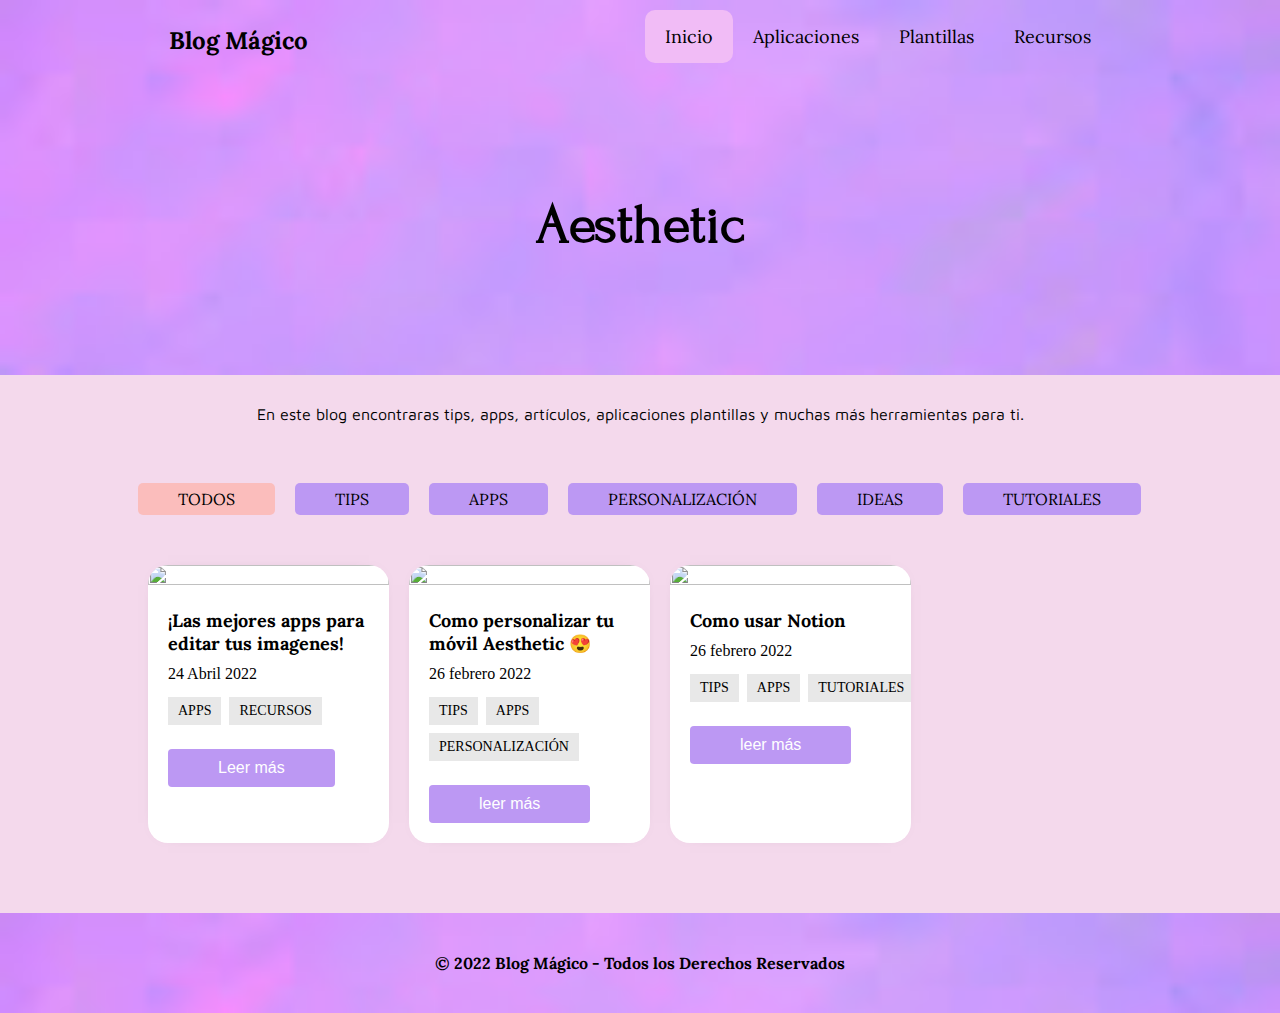
==== index.html @ 1cb6f3f5 "añadirblog" ====
<!DOCTYPE html>
<html lang="es">
<head>
    <meta http-equiv="Content-Type" content="text/html; charset=utf-8"/>
    <meta name="viewport" content="width=device-width, initial-scale=1" />
    <meta http-equiv="X-UA-Compatible" content="ie.edge">
    <title>Blog Mágico - Inicio</title>
    <link rel="stylesheet" href="css/index.css">
    <link rel="stylesheet" href="css/general.css">
    <link rel="shortcut icon" href="#">

<body>

    <header>
        <div class="navbar">
    
            <div class="logo"><h2>Blog Mágico</h2></div>

            <div class="bottom">
                <input type="checkbox" id="btn-menu">
                <label for="btn-menu"><p>=</p></label>
            </div>

            <nav class="menu" id="menu">
                <hr>
                <ul class="menu_item">
                    <li><a href="index.html" class="presente">Inicio</a></li>
                    <li><a href="Aplicaciones.html">Aplicaciones</a></li>
                    <li><a href="#">Plantillas</a></li>
                    <li><a href="#">Recursos</a></li>
                </ul>
            </nav>
    
        </div>

        <h1>Aesthetic</h1>    
    </header>

    <p class="sub-titulo">En este blog encontraras tips, apps, artículos, aplicaciones plantillas y muchas más herramientas para ti.</p>

    <section class="global-container">
        <div class="container-post">

            <input type="radio" id="TODOS" name="categories" value="TODOS" checked>
            <input type="radio" id="TIPS" name="categories" value="TIPS">
            <input type="radio" id="APPS" name="categories" value="APPS">
            <input type="radio" id="PERSONALIZACIÓN" name="categories" value="PERSONALIZACIÓN">
            <input type="radio" id="IDEAS" name="categories" value="IDEAS">
            <input type="radio" id="TUTORIALES" name="categories" value="TUTORIALES">
    
            <div class="container-category">
                <label for="TODOS">TODOS</label>
                <label for="TIPS">TIPS</label>
                <label for="APPS">APPS</label>
                <label for="PERSONALIZACIÓN">PERSONALIZACIÓN</label>
                <label for="IDEAS">IDEAS</label>
                <label for="TUTORIALES">TUTORIALES</label>
            </div>


            <div class="posts">

                <div class="post" data-category="APPS">
    
                    <div class="ctn-img">
                        <img src="#" alt="">
                    </div>
                    <h2>¡Las mejores apps para editar tus imagenes!</h2>
                    <span>24 Abril 2022</span>
                    <ul class="ctn-tag">
                        <li>APPS</li>
                        <li>RECURSOS</li>
                    </ul>
                    <a href="articulo.html"><button>Leer más</button></a>
    
                </div>
    
                <div class="post" data-category="TIPS APPS PERSONALIZACIÓN">
    
                    <div class="ctn-img"><img src="#" alt=""></div>
                    <h2>Como personalizar tu móvil Aesthetic 😍</h2>
                    <span>26 febrero 2022</span>
                    <ul class="ctn-tag">
                        <li>TIPS</li>
                        <li>APPS</li>
                        <li>PERSONALIZACIÓN</li>
                    </ul>
                    <a href="Articulos/personalizar-movil.html"><button>leer más</button></a>
    
                </div>

                <div class="post" data-category="TIPS APPS TUTORIALES">
    
                    <div class="ctn-img"><img src="#" alt=""></div>
                    <h2>Como usar Notion</h2>
                    <span>26 febrero 2022</span>
                    <ul class="ctn-tag">
                        <li>TIPS</li>
                        <li>APPS</li>
                        <li>TUTORIALES</li>
                    </ul>
                    <a href="Articulos/personalizar-movil.html"><button>leer más</button></a>
    
                </div>
                
    
            </div>
    
        </div>
    
    </div>

    </section>

    <footer>
        <h4>© 2022 Blog Mágico - Todos los Derechos Reservados</h4>

    </footer>

    <script>
        var bottom = document.getElementById("btn-menu");
        

        bottom.addEventListener('click', function(){
            var header = document.querySelector(".menu");
            header.classList.toggle("click")
        })
    </script>

    <script src="js/buscador.js"></script>

</body>


</html>
---- css/index.css ----
@charset "UTF-8";
@import url("https://fonts.googleapis.com/css2?family=Forum&display=swap");
@import url("https://fonts.googleapis.com/css2?family=Lora:ital,wght@0,400;0,500;0,600;0,700;1,400;1,500;1,600;1,700&display=swap");
@import url("https://fonts.googleapis.com/css2?family=Maven+Pro:wght@400;500;600;700;800;900&display=swap");
.global-container {
  margin-bottom: 50px;
}

p.sub-titulo {
  font-family: 'Maven Pro', sans-serif;
  text-align: center;
  padding: 30px 0;
  font-size: 1em;
}

/*Contenedor de categorias*/
input[type="radio"] {
  display: none;
}

.container-category {
  font-family: 'Lora', serif;
  width: 100%;
  margin: auto;
  display: -webkit-box;
  display: -ms-flexbox;
  display: flex;
  -ms-flex-wrap: wrap;
      flex-wrap: wrap;
  margin-top: 20px;
}

.container-category label {
  padding: 6px 40px;
  margin: 10px;
  font-size: 16px;
  background: #bc98f3;
  border-radius: 5px;
  cursor: pointer;
}

.container-category label:hover {
  opacity: 0.8;
}

/*Post - Publicaciones*/
.container-post {
  max-width: 80%;
  margin: auto;
}

.posts {
  width: 100%;
  display: -ms-grid;
  display: grid;
  -ms-grid-columns: (1fr)[4];
      grid-template-columns: repeat(4, 1fr);
  grid-gap: 20px;
  margin-top: 20px;
  padding: 20px;
}

.posts .post {
  background: #fff;
  -webkit-box-shadow: 0 0 20px -20px black;
          box-shadow: 0 0 20px -20px black;
  border-radius: 20px;
  overflow: hidden;
  padding-bottom: 20px;
}

.post .ctn-img {
  width: 100%;
}

.post .ctn-img img {
  width: 100%;
  height: 100%;
  -o-object-fit: cover;
     object-fit: cover;
}

.post h2 {
  font-family: 'Lora', serif;
  font-size: 18px;
  margin-top: 20px;
  padding: 0px 20px;
}

.post span {
  display: block;
  margin-top: 10px;
  padding: 0px 20px;
}

.ctn-tag {
  width: 100%;
  display: -webkit-box;
  display: -ms-flexbox;
  display: flex;
  -ms-flex-wrap: wrap;
      flex-wrap: wrap;
  margin-left: 16px;
  margin-top: 10px;
}

.ctn-tag li {
  list-style: none;
  font-size: 14px;
  margin: 4px;
  padding: 6px 10px;
  background: #e8e8e8;
  cursor: default;
}

.post button {
  margin-top: 20px;
  margin-left: 20px;
  padding: 10px 50px;
  font-size: 16px;
  background: #bc98f3;
  color: #fff;
  border: none;
  cursor: pointer;
  border-radius: 4px;
}

.post button:hover {
  background: rgba(33, 0, 54, 0.7);
}

/*sistema de filtrado*/
[value="TODOS"]:checked ~ .posts .post[data-category] {
  display: block;
}

[value="TIPS"]:checked ~ .posts .post:not([data-category~="TIPS"]),
[value="APPS"]:checked ~ .posts .post:not([data-category~="APPS"]),
[value="PERSONALIZACIÓN"]:checked ~ .posts .post:not([data-category~="PERSONALIZACIÓN"]),
[value="IDEAS"]:checked ~ .posts .post:not([data-category~="IDEAS"]),
[value="TUTORIALES"]:checked ~ .posts .post:not([data-category~="TUTORIALES"]) {
  display: none;
}

[value="TODOS"]:checked ~ .container-category [for="TODOS"],
[value="TIPS"]:checked ~ .container-category [for="TIPS"],
[value="APPS"]:checked ~ .container-category [for="APPS"],
[value="PERSONALIZACIÓN"]:checked ~ .container-category [for="PERSONALIZACIÓN"],
[value="IDEAS"]:checked ~ .container-category [for="IDEAS"],
[value="TUTORIALES"]:checked ~ .container-category [for="TUTORIALES"] {
  background: #fbbdbc;
  color: black;
}

@media screen and (max-width: 1200px) {
  .posts {
    -ms-grid-columns: (1fr)[3];
        grid-template-columns: repeat(3, 1fr);
  }
}

@media screen and (max-width: 900px) {
  .posts {
    -ms-grid-columns: (1fr)[2];
        grid-template-columns: repeat(2, 1fr);
  }
}

@media screen and (max-width: 580px) {
  .posts {
    -ms-grid-columns: (1fr)[1];
        grid-template-columns: repeat(1, 1fr);
  }
}
/*# sourceMappingURL=index.css.map */
---- css/general.css ----
@import url("https://fonts.googleapis.com/css2?family=Forum&display=swap");
@import url("https://fonts.googleapis.com/css2?family=Lora:ital,wght@0,400;0,500;0,600;0,700;1,400;1,500;1,600;1,700&display=swap");
@import url("https://fonts.googleapis.com/css2?family=Maven+Pro:wght@400;500;600;700;800;900&display=swap");
* {
  margin: 0;
  padding: 0;
}

body {
  background-color: #f4d9ec;
}

header {
  background-image: url(../img/Portada.jpg);
  background-repeat: no-repeat;
  background-size: cover;
  font-family: 'Lora', serif;
}

header h1 {
  display: -ms-grid;
  display: grid;
  -webkit-box-pack: center;
      -ms-flex-pack: center;
          justify-content: center;
  -ms-flex-line-pack: center;
      align-content: center;
  height: 300px;
  font-size: 3.5em;
  font-family: 'Forum', cursive;
}

h1.article {
  font-family: 'Lora', serif;
  font-weight: 400;
  font-size: 3em;
  text-align: center;
}

.navbar {
  display: -webkit-box;
  display: -ms-flexbox;
  display: flex;
  -ms-flex-pack: distribute;
      justify-content: space-around;
  width: 100%;
  height: 55px;
  -ms-flex-line-pack: center;
      align-content: center;
  padding: 10px 0;
}

.logo {
  color: black;
  padding: 15px 0px;
  font-weight: bold;
}

.menu_item {
  display: -webkit-box;
  display: -ms-flexbox;
  display: flex;
  list-style: none;
  padding: 15px 0;
}

.menu hr {
  display: none;
}

.menu_item li a {
  padding: 15px 20px;
  border-radius: 10px;
  color: black;
  text-decoration: none;
  font-size: large;
}

.menu_item li a:hover {
  background-color: #f1bcf6;
}

.bottom {
  display: none;
}

.presente {
  background-color: #f1bcf6;
}

@media screen and (max-width: 720px) {
  header {
    height: auto;
  }
  header h1 {
    height: 300px;
  }
  .logo {
    margin: auto;
  }
  [type="checkbox"] {
    display: none;
  }
  .bottom {
    display: block;
    font-size: 40px;
    color: black;
    padding: 5px 10px;
    margin: auto;
    border-radius: 10px;
  }
  .bottom:hover {
    background-color: rgba(0, 0, 0, 0.4);
  }
  .bottom label {
    cursor: pointer;
  }
  .menu {
    display: none;
  }
  .menu hr {
    display: block;
    border: 1px solid white;
  }
  .menu_item {
    display: -ms-grid;
    display: grid;
    -webkit-box-pack: center;
        -ms-flex-pack: center;
            justify-content: center;
  }
  .navbar {
    display: -ms-grid;
    display: grid;
    -ms-grid-columns: 80% 20%;
        grid-template-columns: 80% 20%;
    height: auto;
    width: 100%;
  }
  .menu.click {
    display: block;
  }
  .menu ul {
    -webkit-box-orient: vertical;
    -webkit-box-direction: normal;
        -ms-flex-direction: column;
            flex-direction: column;
  }
  .menu ul li {
    padding: 10px;
  }
}

#ctn-icon-search {
  position: absolute;
  right: 20px;
  height: 100%;
  display: -webkit-box;
  display: -ms-flexbox;
  display: flex;
  -webkit-box-pack: center;
      -ms-flex-pack: center;
          justify-content: center;
  -webkit-box-align: center;
      -ms-flex-align: center;
          align-items: center;
}

#ctn-icon-search i {
  font-size: 18px;
  color: #777777;
  cursor: pointer;
  -webkit-transition: all 300ms;
  transition: all 300ms;
}

#ctn-icon-search i:hover {
  color: #46a2fd;
}

#ctn-bars-search {
  position: fixed;
  top: -10px;
  width: 100%;
  background: #fff;
  padding: 20px;
  z-index: 9;
  -webkit-transition: all 600ms;
  transition: all 600ms;
}

#ctn-bars-search input {
  display: block;
  width: 1200px;
  margin: auto;
  padding: 10px;
  font-size: 18px;
  outline: 0;
}

#box-search {
  position: fixed;
  top: 165px;
  left: 50%;
  -webkit-transform: translateX(-50%);
          transform: translateX(-50%);
  width: 1200px;
  background: #fff;
  z-index: 8;
  overflow: hidden;
  display: none;
}

#box-search li a {
  display: block;
  width: 1200px;
  color: #777777;
  padding: 12px 20px;
}

#box-search li a:hover {
  background: #f3f3f3;
}

#box-search li a i {
  margin-right: 10px;
  color: #777777;
}

#cover-ctn-search {
  width: 100%;
  height: 100%;
  position: fixed;
  left: 0;
  background: rgba(0, 0, 0, 0.5);
  z-index: 7;
  display: none;
}

footer {
  background-image: url(../img/Portada.jpg);
  height: 100px;
  background-repeat: no-repeat;
  background-size: cover;
  display: -ms-grid;
  display: grid;
  -webkit-box-pack: center;
      -ms-flex-pack: center;
          justify-content: center;
  -ms-flex-line-pack: center;
      align-content: center;
  font-family: 'Lora', serif;
}
/*# sourceMappingURL=general.css.map */
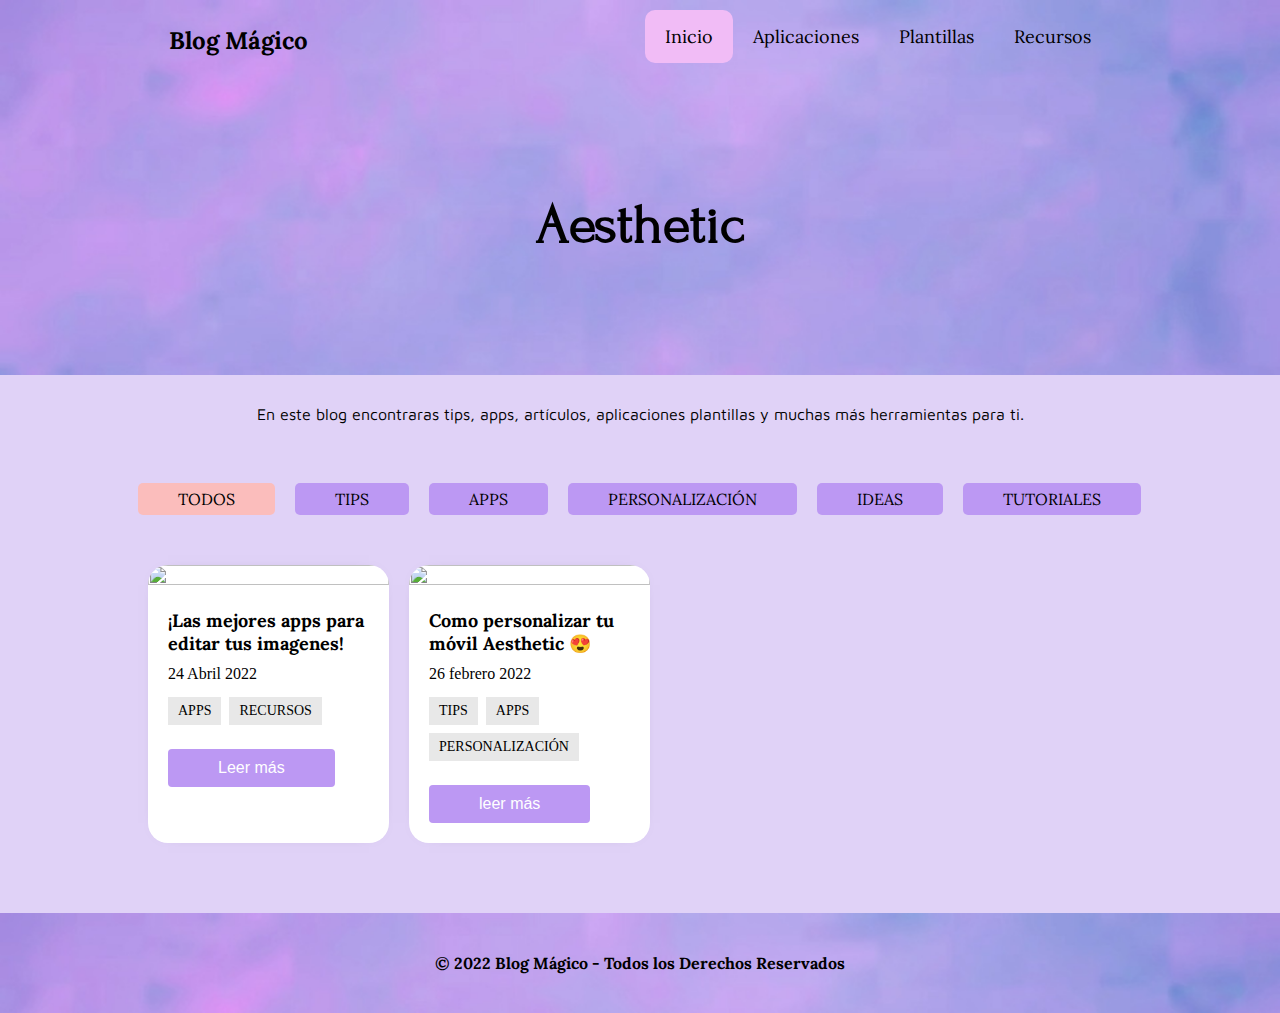
==== commit ca7b4d74: "cambios" ====
--- a/index.html
+++ b/index.html
@@ -88,21 +88,6 @@
                     <a href="Articulos/personalizar-movil.html"><button>leer más</button></a>
     
                 </div>
-
-                <div class="post" data-category="TIPS APPS TUTORIALES">
-    
-                    <div class="ctn-img"><img src="#" alt=""></div>
-                    <h2>Como usar Notion</h2>
-                    <span>26 febrero 2022</span>
-                    <ul class="ctn-tag">
-                        <li>TIPS</li>
-                        <li>APPS</li>
-                        <li>TUTORIALES</li>
-                    </ul>
-                    <a href="Articulos/personalizar-movil.html"><button>leer más</button></a>
-    
-                </div>
-                
     
             </div>
     
--- a/css/index.css
+++ b/css/index.css
@@ -163,6 +163,7 @@
   .posts {
     -ms-grid-columns: (1fr)[2];
         grid-template-columns: repeat(2, 1fr);
+    padding: 0;
   }
 }
 
--- a/css/general.css
+++ b/css/general.css
@@ -7,11 +7,11 @@
 }
 
 body {
-  background-color: #f4d9ec;
+  background-color: #e0d2f7;
 }
 
 header {
-  background-image: url(../img/Portada.jpg);
+  background-image: url(../img/Portada-Filtro.jpeg);
   background-repeat: no-repeat;
   background-size: cover;
   font-family: 'Lora', serif;
@@ -238,7 +238,7 @@
 }
 
 footer {
-  background-image: url(../img/Portada.jpg);
+  background-image: url(../img/Portada-Filtro.jpeg);
   height: 100px;
   background-repeat: no-repeat;
   background-size: cover;
